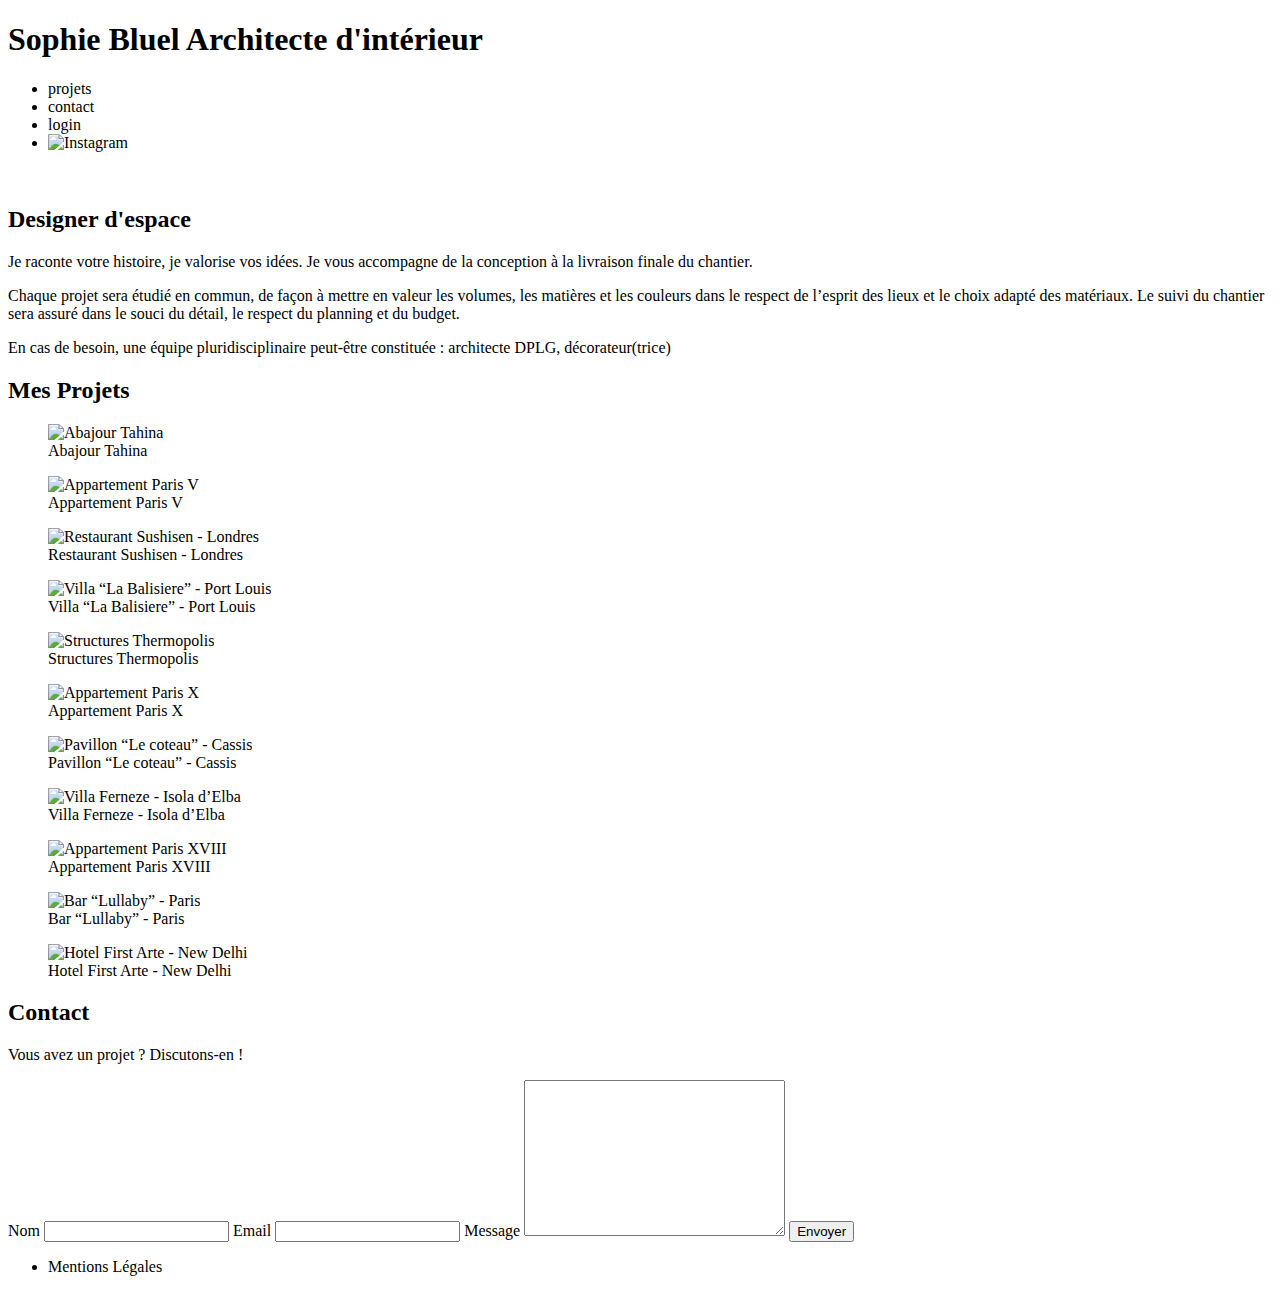
==== FrontEnd/index.html @ 4177ecec "premier commit" ====
<!DOCTYPE html>
<html lang="fr">
<head>
	<meta charset="UTF-8">
	<title>Sophie Bluel - Architecte d'intérieur</title>
	<meta name="viewport" content="width=device-width, initial-scale=1.0">
	<link rel="preconnect" href="https://fonts.googleapis.com">
	<link rel="preconnect" href="https://fonts.gstatic.com" crossorigin>
	<link href="https://fonts.googleapis.com/css2?family=Syne:wght@700;800&family=Work+Sans&display=swap" rel="stylesheet">
	<meta name="description" content="">
	<link rel="stylesheet" href="./assets/style.css">
</head>

<body>
<header>
	<h1>Sophie Bluel <span>Architecte d'intérieur</span></h1>
	<nav>
		<ul>
			<li>projets</li>
			<li>contact</li>
			<li>login</li>
			<li><img src="./assets/icons/instagram.png" alt="Instagram"></li>
		</ul>
	</nav>
</header>
<main>
	<section id="introduction">
		<figure>
			<img src="./assets/images/sophie-bluel.png" alt="">
		</figure>
		<article>
			<h2>Designer d'espace</h2>
			<p>Je raconte votre histoire, je valorise vos idées. Je vous accompagne de la conception à la livraison finale du chantier.</p>
			<p>Chaque projet sera étudié en commun, de façon à mettre en valeur les volumes, les matières et les couleurs dans le respect de l’esprit des lieux et le choix adapté des matériaux. Le suivi du chantier sera assuré dans le souci du détail, le respect du planning et du budget.</p>
			<p>En cas de besoin, une équipe pluridisciplinaire peut-être constituée : architecte DPLG, décorateur(trice)</p>
		</article>
	</section>
	<section id="portfolio">
		<h2>Mes Projets</h2>
		<div class="gallery">
			<figure>
				<img src="assets/images/abajour-tahina.png" alt="Abajour Tahina">
				<figcaption>Abajour Tahina</figcaption>
			</figure>
			<figure>
				<img src="assets/images/appartement-paris-v.png" alt="Appartement Paris V">
				<figcaption>Appartement Paris V</figcaption>
			</figure>
			<figure>
				<img src="assets/images/restaurant-sushisen-londres.png" alt="Restaurant Sushisen - Londres">
				<figcaption>Restaurant Sushisen - Londres</figcaption>
			</figure>
			<figure>
				<img src="assets/images/la-balisiere.png" alt="Villa “La Balisiere” - Port Louis">
				<figcaption>Villa “La Balisiere” - Port Louis</figcaption>
			</figure>
			<figure>
				<img src="assets/images/structures-thermopolis.png" alt="Structures Thermopolis">
				<figcaption>Structures Thermopolis</figcaption>
			</figure>
			<figure>
				<img src="assets/images/appartement-paris-x.png" alt="Appartement Paris X">
				<figcaption>Appartement Paris X</figcaption>
			</figure>
			<figure>
				<img src="assets/images/le-coteau-cassis.png" alt="Pavillon “Le coteau” - Cassis">
				<figcaption>Pavillon “Le coteau” - Cassis</figcaption>
			</figure>
			<figure>
				<img src="assets/images/villa-ferneze.png" alt="Villa Ferneze - Isola d’Elba">
				<figcaption>Villa Ferneze - Isola d’Elba</figcaption>
			</figure>
			<figure>
				<img src="assets/images/appartement-paris-xviii.png" alt="Appartement Paris XVIII">
				<figcaption>Appartement Paris XVIII</figcaption>
			</figure>
			<figure>
				<img src="assets/images/bar-lullaby-paris.png" alt="Bar “Lullaby” - Paris">
				<figcaption>Bar “Lullaby” - Paris</figcaption>
			</figure>
			<figure>
				<img src="assets/images/hotel-first-arte-new-delhi.png" alt="Hotel First Arte - New Delhi">
				<figcaption>Hotel First Arte - New Delhi</figcaption>
			</figure>
		</div>
	</section>
	<section id="contact">
		<h2>Contact</h2>
		<p>Vous avez un projet ? Discutons-en !</p>
		<form action="#" method="post">
			<label for="name">Nom</label>
			<input type="text" name="name" id="name">
			<label for="email">Email</label>
			<input type="email" name="email" id="email">
			<label for="message">Message</label>
			<textarea name="message" id="message" cols="30" rows="10"></textarea>
			<input type="submit" value="Envoyer">
		</form>
	</section>
</main>

<footer>
	<nav>
		<ul>
			<li>Mentions Légales</li>
		</ul>
	</nav>
</footer>
</body>
</html>
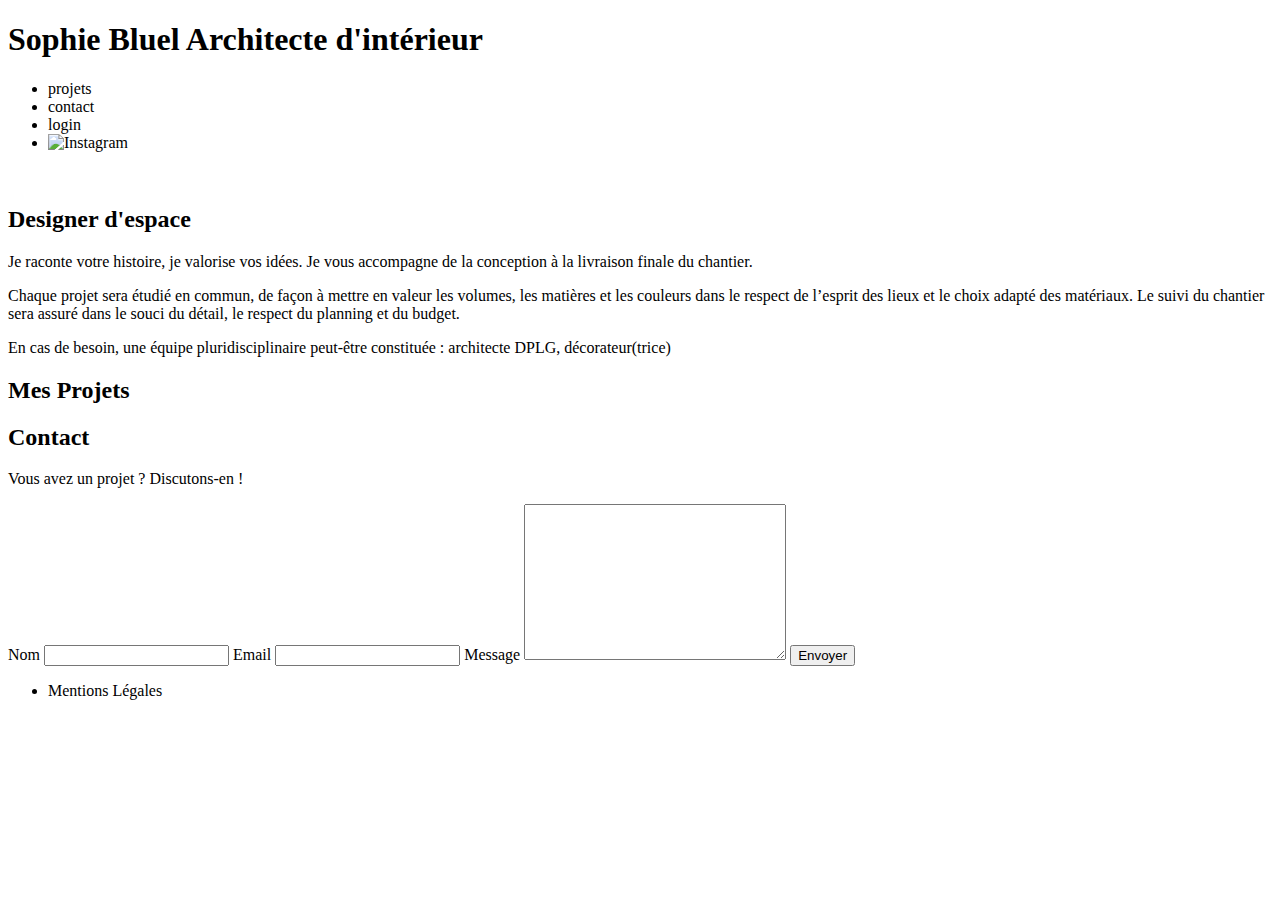
==== commit 46af80a7: "Etape 1.1" ====
--- a/FrontEnd/index.html
+++ b/FrontEnd/index.html
@@ -37,51 +37,8 @@
 	</section>
 	<section id="portfolio">
 		<h2>Mes Projets</h2>
-		<div class="gallery">
-			<figure>
-				<img src="assets/images/abajour-tahina.png" alt="Abajour Tahina">
-				<figcaption>Abajour Tahina</figcaption>
-			</figure>
-			<figure>
-				<img src="assets/images/appartement-paris-v.png" alt="Appartement Paris V">
-				<figcaption>Appartement Paris V</figcaption>
-			</figure>
-			<figure>
-				<img src="assets/images/restaurant-sushisen-londres.png" alt="Restaurant Sushisen - Londres">
-				<figcaption>Restaurant Sushisen - Londres</figcaption>
-			</figure>
-			<figure>
-				<img src="assets/images/la-balisiere.png" alt="Villa “La Balisiere” - Port Louis">
-				<figcaption>Villa “La Balisiere” - Port Louis</figcaption>
-			</figure>
-			<figure>
-				<img src="assets/images/structures-thermopolis.png" alt="Structures Thermopolis">
-				<figcaption>Structures Thermopolis</figcaption>
-			</figure>
-			<figure>
-				<img src="assets/images/appartement-paris-x.png" alt="Appartement Paris X">
-				<figcaption>Appartement Paris X</figcaption>
-			</figure>
-			<figure>
-				<img src="assets/images/le-coteau-cassis.png" alt="Pavillon “Le coteau” - Cassis">
-				<figcaption>Pavillon “Le coteau” - Cassis</figcaption>
-			</figure>
-			<figure>
-				<img src="assets/images/villa-ferneze.png" alt="Villa Ferneze - Isola d’Elba">
-				<figcaption>Villa Ferneze - Isola d’Elba</figcaption>
-			</figure>
-			<figure>
-				<img src="assets/images/appartement-paris-xviii.png" alt="Appartement Paris XVIII">
-				<figcaption>Appartement Paris XVIII</figcaption>
-			</figure>
-			<figure>
-				<img src="assets/images/bar-lullaby-paris.png" alt="Bar “Lullaby” - Paris">
-				<figcaption>Bar “Lullaby” - Paris</figcaption>
-			</figure>
-			<figure>
-				<img src="assets/images/hotel-first-arte-new-delhi.png" alt="Hotel First Arte - New Delhi">
-				<figcaption>Hotel First Arte - New Delhi</figcaption>
-			</figure>
+		<div id="projects" class="gallery">
+			<script src="./assets/main.js"></script>
 		</div>
 	</section>
 	<section id="contact">
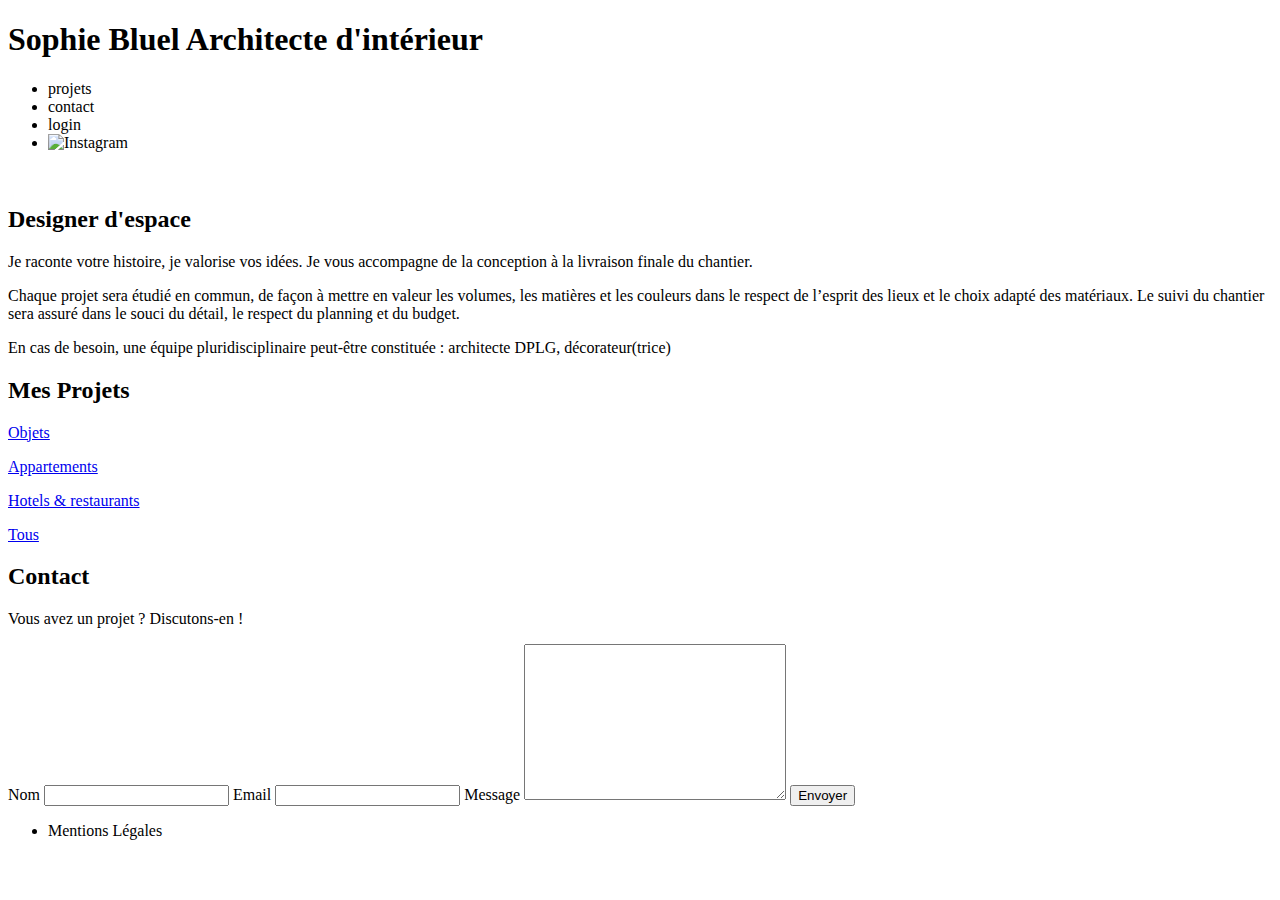
==== commit 96b9fc5e: "filtre tous" ====
--- a/FrontEnd/index.html
+++ b/FrontEnd/index.html
@@ -37,6 +37,10 @@
 	</section>
 	<section id="portfolio">
 		<h2>Mes Projets</h2>
+		<p><a href="#" onclick="filterWorks('Objets')">Objets</a></p>
+		<p><a href="#" onclick="filterWorks('Appartements')">Appartements</a></p>
+		<p><a href="#" onclick="filterWorks('Hotels & restaurants')">Hotels & restaurants</a></p>
+		<p><a href="#" onclick="filterWorks('Tous')">Tous</a></p>
 		<div id="projects" class="gallery">
 			<script src="./assets/main.js"></script>
 		</div>
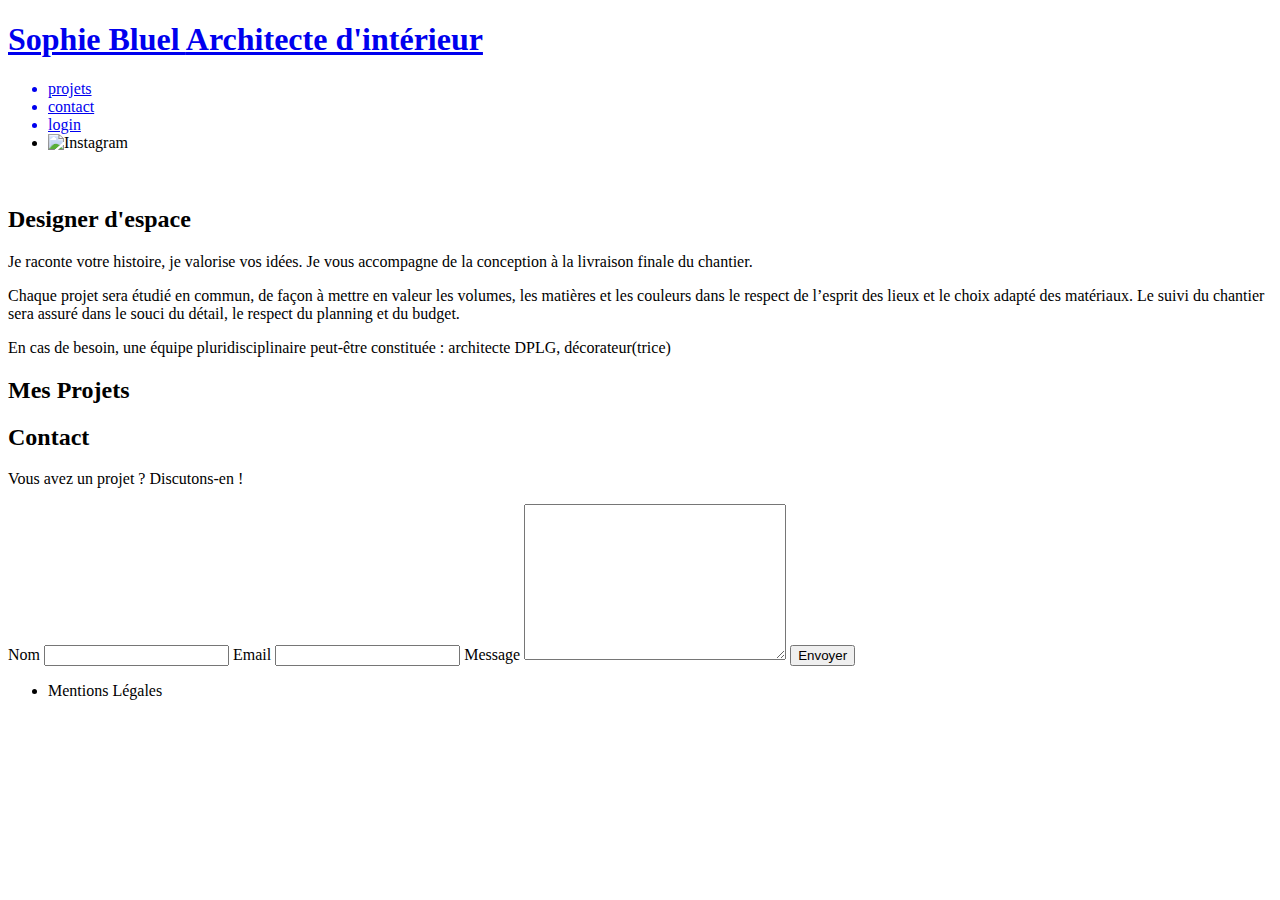
==== commit 80924557: "ajout de login" ====
--- a/FrontEnd/index.html
+++ b/FrontEnd/index.html
@@ -13,12 +13,12 @@
 
 <body>
 <header>
-	<h1>Sophie Bluel <span>Architecte d'intérieur</span></h1>
+	<a href="./index.html"><h1>Sophie Bluel <span>Architecte d'intérieur</span></h1></a>
 	<nav>
 		<ul>
-			<li>projets</li>
-			<li>contact</li>
-			<li>login</li>
+			<a href="./projets.html"><li>projets</li></a>
+			<a href="./contact.html"><li>contact</li></a>
+			<a href="./login.html"><li>login</li></a>
 			<li><img src="./assets/icons/instagram.png" alt="Instagram"></li>
 		</ul>
 	</nav>
@@ -37,12 +37,15 @@
 	</section>
 	<section id="portfolio">
 		<h2>Mes Projets</h2>
-		<p><a href="#" onclick="filterWorks('Objets')">Objets</a></p>
+		<div class="filter-zone">
+			
+		</div>
+		<!-- <p><a href="#" onclick="filterWorks('Objets')">Objets</a></p>
 		<p><a href="#" onclick="filterWorks('Appartements')">Appartements</a></p>
 		<p><a href="#" onclick="filterWorks('Hotels & restaurants')">Hotels & restaurants</a></p>
-		<p><a href="#" onclick="filterWorks('Tous')">Tous</a></p>
+		<p><a href="#" onclick="filterWorks('Tous')">Tous</a></p> -->
 		<div id="projects" class="gallery">
-			<script src="./assets/main.js"></script>
+			
 		</div>
 	</section>
 	<section id="contact">
@@ -67,5 +70,6 @@
 		</ul>
 	</nav>
 </footer>
+<script src="./assets/main.js"></script>
 </body>
 </html>
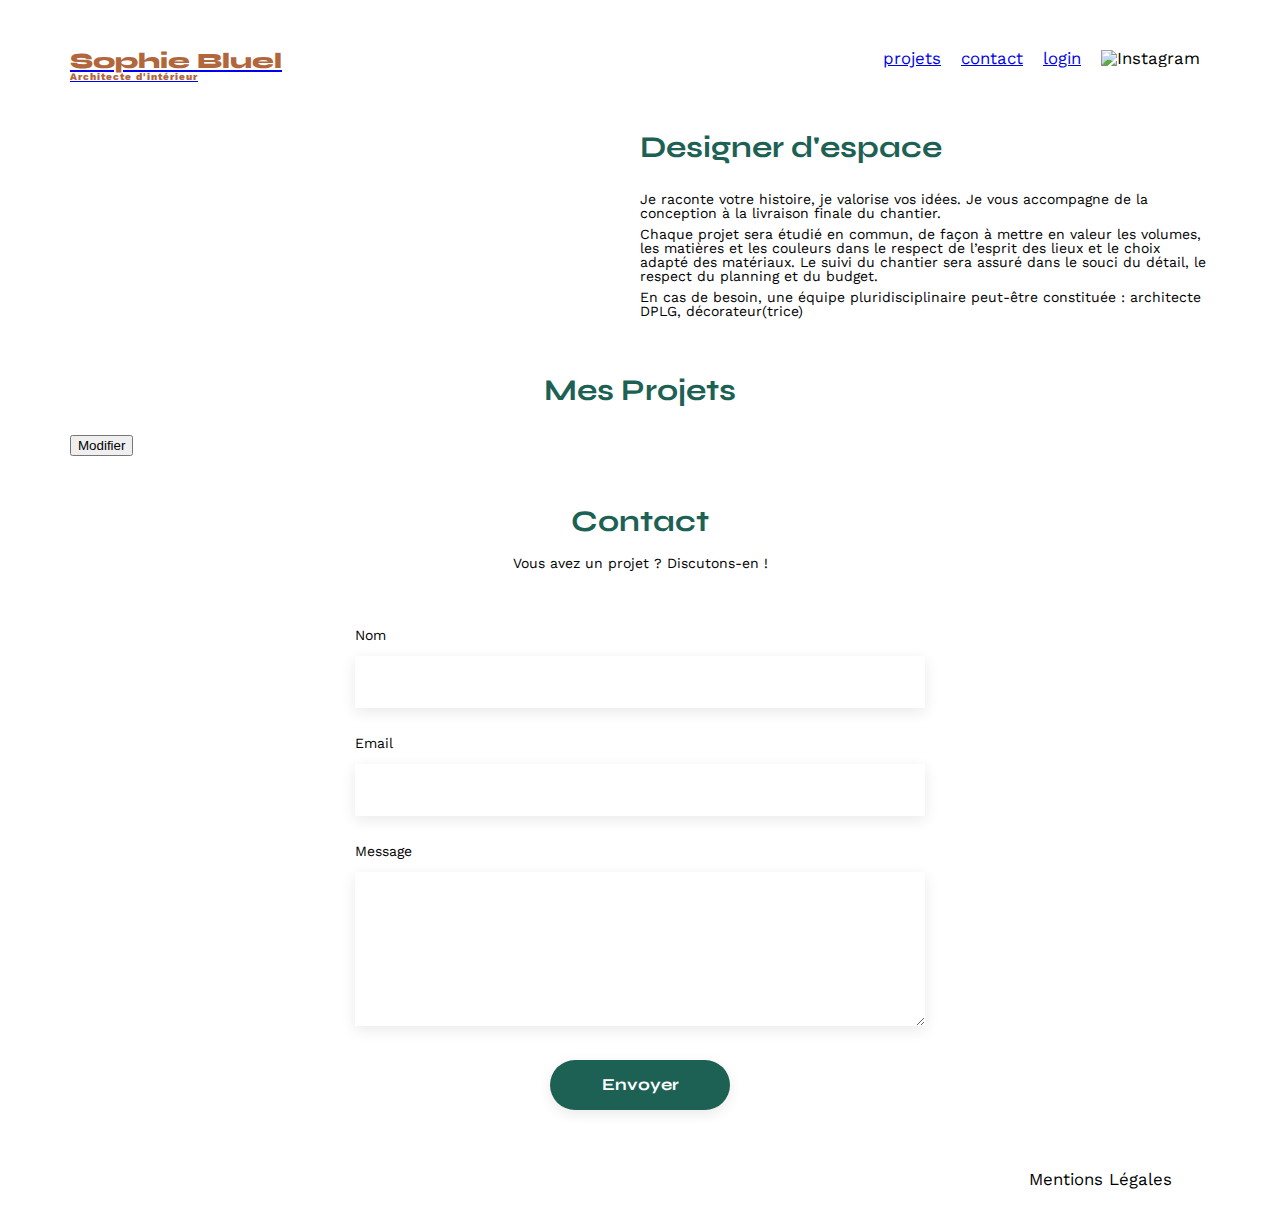
==== commit 8d83c27b: "deleteImage" ====
--- a/FrontEnd/index.html
+++ b/FrontEnd/index.html
@@ -9,6 +9,7 @@
 	<link href="https://fonts.googleapis.com/css2?family=Syne:wght@700;800&family=Work+Sans&display=swap" rel="stylesheet">
 	<meta name="description" content="">
 	<link rel="stylesheet" href="./assets/style.css">
+	<link rel="stylesheet" href="https://cdn.jsdelivr.net/npm/@fortawesome/fontawesome-free@6.4.2/css/fontawesome.min.css" integrity="sha384-BY+fdrpOd3gfeRvTSMT+VUZmA728cfF9Z2G42xpaRkUGu2i3DyzpTURDo5A6CaLK" crossorigin="anonymous">
 </head>
 
 <body>
@@ -37,13 +38,24 @@
 	</section>
 	<section id="portfolio">
 		<h2>Mes Projets</h2>
+		<i class="fa-solid fa-pen"></i>
+		<button id="myBtn">Modifier</button>
+
+
+
+    	<div id="myModal" class="modal">
+			<div class="modal-content">
+				<span id="close">&times;</span>
+				<h1>Galerie photo</h1>
+				<div id="images-list"></div>
+				<button>Ajouter une photo</button>
+			</div>
+		</div>
+	
+
 		<div class="filter-zone">
 			
 		</div>
-		<!-- <p><a href="#" onclick="filterWorks('Objets')">Objets</a></p>
-		<p><a href="#" onclick="filterWorks('Appartements')">Appartements</a></p>
-		<p><a href="#" onclick="filterWorks('Hotels & restaurants')">Hotels & restaurants</a></p>
-		<p><a href="#" onclick="filterWorks('Tous')">Tous</a></p> -->
 		<div id="projects" class="gallery">
 			
 		</div>
--- a/FrontEnd/assets/style.css
+++ b/FrontEnd/assets/style.css
@@ -0,0 +1,223 @@
+/* http://meyerweb.com/eric/tools/css/reset/
+   v2.0 | 20110126
+   License: none (public domain)
+*/
+
+html, body, div, span, applet, object, iframe,
+h1, h2, h3, h4, h5, h6, p, blockquote, pre,
+a, abbr, acronym, address, big, cite, code,
+del, dfn, em, img, ins, kbd, q, s, samp,
+small, strike, strong, sub, sup, tt, var,
+b, u, i, center,
+dl, dt, dd, ol, ul, li,
+fieldset, form, label, legend,
+table, caption, tbody, tfoot, thead, tr, th, td,
+article, aside, canvas, details, embed,
+figure, figcaption, footer, header, hgroup,
+menu, nav, output, ruby, section, summary,
+time, mark, audio, video {
+	margin: 0;
+	padding: 0;
+	border: 0;
+	font-size: 100%;
+	font: inherit;
+	vertical-align: baseline;
+}
+/* HTML5 display-role reset for older browsers */
+article, aside, details, figcaption, figure,
+footer, header, hgroup, menu, nav, section {
+	display: block;
+}
+body {
+	line-height: 1;
+}
+ol, ul {
+	list-style: none;
+}
+blockquote, q {
+	quotes: none;
+}
+blockquote:before, blockquote:after,
+q:before, q:after {
+	content: '';
+	content: none;
+}
+table {
+	border-collapse: collapse;
+	border-spacing: 0;
+}
+/** end reset css**/
+body {
+	max-width: 1140px;
+	margin:auto;
+	font-family: 'Work Sans' ;
+	font-size: 14px;
+}
+header {
+	display: flex;
+	justify-content: space-between;
+	margin: 50px 0
+}
+section {
+	margin: 50px 0
+}
+
+h1{
+	display: flex;
+	flex-direction: column;
+	font-family: 'Syne';
+	font-size: 22px;
+	font-weight: 800;
+	color: #B1663C
+}
+
+h1 > span {
+	font-family: 'Work Sans';
+	font-size:10px;
+	letter-spacing: 0.1em;
+;
+}
+
+h2{
+	font-family: 'Syne';
+	font-weight: 700;
+	font-size: 30px;
+	color: #1D6154
+}
+nav ul {
+	display: flex;
+	align-items: center;
+	list-style-type: none;
+
+}
+nav li {
+	padding: 0 10px;
+	font-size: 1.2em;
+}
+
+li:hover {
+	color: #B1663C;
+}
+#introduction {
+	display: flex;
+	align-items: center;
+}
+#introduction figure {
+	flex: 1
+}
+#introduction img {
+	display: block;
+	margin: auto;
+	width: 80%;
+}
+
+#introduction article {
+	flex: 1
+}
+#introduction h2 {
+	margin-bottom: 1em;
+}
+
+#introduction p {
+	margin-bottom: 0.5em;
+}
+#portfolio h2 {
+	text-align: center;
+	margin-bottom: 1em;
+}
+.gallery {
+	width: 100%;
+	display: grid;
+	grid-template-columns: 1fr 1fr 1fr;
+	grid-column-gap: 20px;
+	grid-row-gap: 20px;
+}
+
+.gallery img {
+	width: 100%;
+
+}
+#contact {
+	width: 50%;
+margin: auto;
+}
+#contact > * {
+	text-align: center;
+
+}
+#contact h2{
+	margin-bottom: 20px;
+}
+#contact form {
+	text-align: left;
+	margin-top:30px;
+	display: flex;
+	flex-direction: column;
+}
+
+#contact input {
+	height: 50px;
+	font-size: 1.2em;
+	border: none;
+	box-shadow: 0px 4px 14px rgba(0, 0, 0, 0.09);
+}
+#contact label {
+	margin: 2em 0 1em 0;
+}
+#contact textarea {
+	border: none;
+	box-shadow: 0px 4px 14px rgba(0, 0, 0, 0.09);
+}
+
+input[type="submit"]{
+	font-family: 'Syne';
+	font-weight: 700;
+	color: white;
+	background-color: #1D6154;
+	margin : 2em auto ;
+	width: 180px;
+	text-align: center;
+	border-radius: 60px ;
+}
+
+footer nav ul {
+	display: flex;
+	justify-content: flex-end;
+	margin: 2em
+}
+
+/* Modal */
+.modal {
+	display: none;
+	position: fixed; 
+	z-index: 1;
+	left: 0;
+	top: 0;
+	width: 100%;
+	height: 100%;
+	overflow: auto; 
+	background-color: rgb(0,0,0); 
+	background-color: rgba(0,0,0,0.4); 
+  }
+  
+  .modal-content {
+	background-color: #fefefe;
+	margin: 15% auto;
+	padding: 20px;
+	border: 1px solid #888;
+	width: 80%; 
+  }
+  
+  #close {
+	color: #aaa;
+	float: right;
+	font-size: 28px;
+	font-weight: bold;
+  }
+  
+  #close:hover,
+  #close:focus {
+	color: black;
+	text-decoration: none;
+	cursor: pointer;
+  }